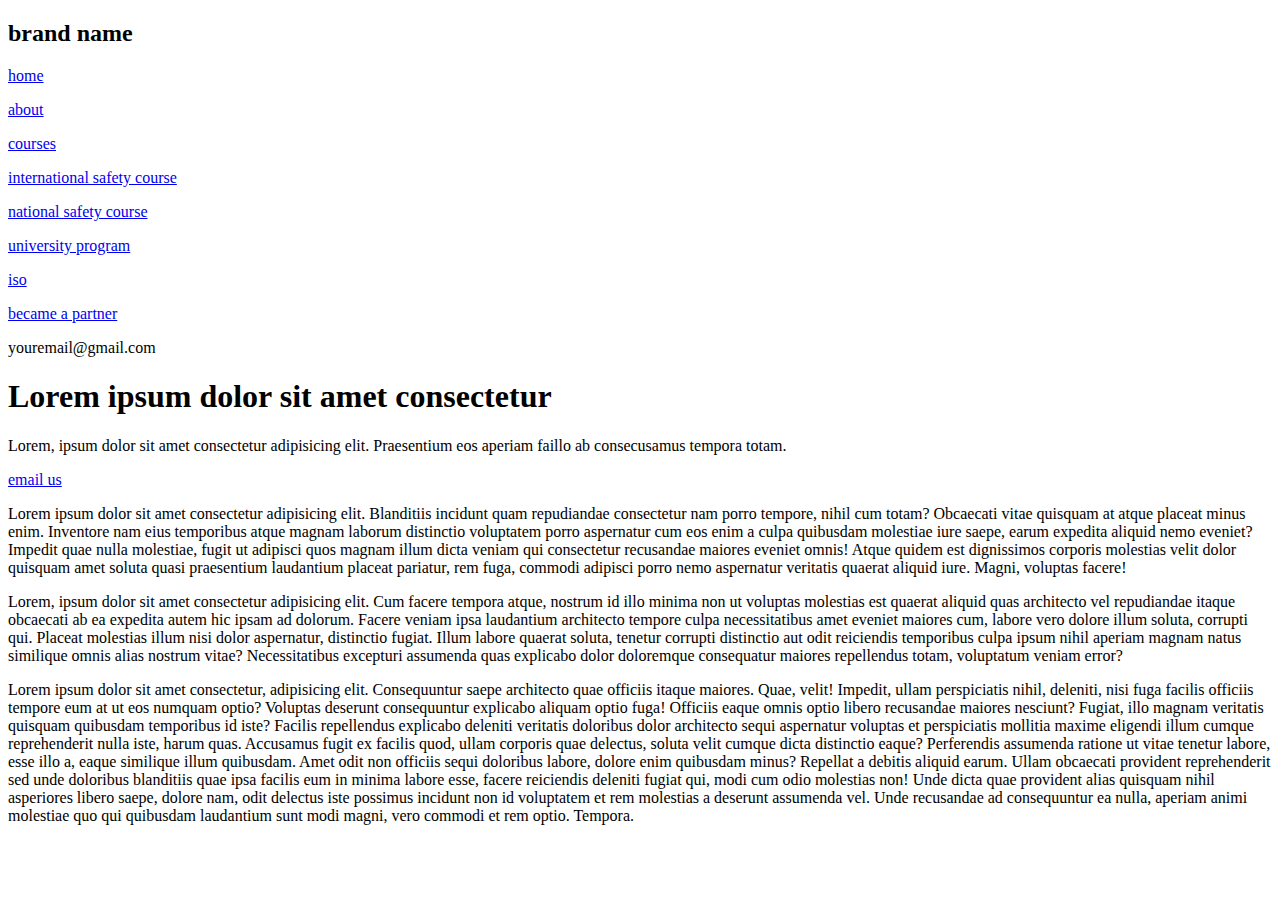
==== docs/index.html @ e9783954 "Update index.html" ====
<!DOCTYPE html>
<html lang="en">
<head>
    <meta charset="UTF-8">
    <meta name="viewport" content="width=device-width, initial-scale=1.0">
    <link rel="preconnect" href="https://fonts.gstatic.com">
    <link href="https://fonts.googleapis.com/css2?family=Ubuntu&display=swap" rel="stylesheet">
    <link rel="stylesheet" stylesheet='text/css' href="main.css">
    <title>Home</title>
</head>
<body>
    <div class="container">
        <div class="side_bar">
            <div class="logo">
                <h2>brand name</h2>
            </div>
            <div class="nav">
                <div class="navbar"><a href='#'><p class="active__bar">home</p></a></div>
                <div class="navbar"><a href="#"><p>about</p></a></div>
                <div class="navbar"><a href="#"><p>courses</p></a></div>
                <div class="navbar"><a href="#"><p>international safety course</p></a></div>
                <div class="navbar"><a href="#"><p>national safety course</p></a></div>
                <div class="navbar"><a href="#"><p>university program</p></a></div>
                <div class="navbar"><a href="#"><p>iso</p></a></div>
                <div class="navbar"><a href="#"><p>became a partner</p></a></div>
            </div>
        </div>
        <div class="main">
            <div class="hero">
                <div class="hero_email">
                    <p><i class="far fa-envelope"></i>youremail@gmail.com</p>
                </div>
                <div class="hero_card">
                    <h1>Lorem ipsum dolor sit amet consectetur</h1>
                    <p>Lorem, ipsum dolor sit amet consectetur adipisicing elit. Praesentium eos aperiam faillo ab consecusamus tempora totam.</p>
                    <div class="hero_card_button"><a href="#">email us</a></div>
                </div>
            </div>
            <div class="content">
                <p>Lorem ipsum dolor sit amet consectetur adipisicing elit. Blanditiis incidunt quam repudiandae consectetur nam porro tempore, nihil cum totam? Obcaecati vitae quisquam at atque placeat minus enim. Inventore nam eius temporibus atque magnam laborum distinctio voluptatem porro aspernatur cum eos enim a culpa quibusdam molestiae iure saepe, earum expedita aliquid nemo eveniet? Impedit quae nulla molestiae, fugit ut adipisci quos magnam illum dicta veniam qui consectetur recusandae maiores eveniet omnis! Atque quidem est dignissimos corporis molestias velit dolor quisquam amet soluta quasi praesentium laudantium placeat pariatur, rem fuga, commodi adipisci porro nemo aspernatur veritatis quaerat aliquid iure. Magni, voluptas facere!</p>
            </div>
            <div class="content">    
                <p>Lorem, ipsum dolor sit amet consectetur adipisicing elit. Cum facere tempora atque, nostrum id illo minima non ut voluptas molestias est quaerat aliquid quas architecto vel repudiandae itaque obcaecati ab ea expedita autem hic ipsam ad dolorum. Facere veniam ipsa laudantium architecto tempore culpa necessitatibus amet eveniet maiores cum, labore vero dolore illum soluta, corrupti qui. Placeat molestias illum nisi dolor aspernatur, distinctio fugiat. Illum labore quaerat soluta, tenetur corrupti distinctio aut odit reiciendis temporibus culpa ipsum nihil aperiam magnam natus similique omnis alias nostrum vitae? Necessitatibus excepturi assumenda quas explicabo dolor doloremque consequatur maiores repellendus totam, voluptatum veniam error?</p>
            </div>
            <div class="content">
                <p>Lorem ipsum dolor sit amet consectetur, adipisicing elit. Consequuntur saepe architecto quae officiis itaque maiores. Quae, velit! Impedit, ullam perspiciatis nihil, deleniti, nisi fuga facilis officiis tempore eum at ut eos numquam optio? Voluptas deserunt consequuntur explicabo aliquam optio fuga! Officiis eaque omnis optio libero recusandae maiores nesciunt? Fugiat, illo magnam veritatis quisquam quibusdam temporibus id iste? Facilis repellendus explicabo deleniti veritatis doloribus dolor architecto sequi aspernatur voluptas et perspiciatis mollitia maxime eligendi illum cumque reprehenderit nulla iste, harum quas. Accusamus fugit ex facilis quod, ullam corporis quae delectus, soluta velit cumque dicta distinctio eaque? Perferendis assumenda ratione ut vitae tenetur labore, esse illo a, eaque similique illum quibusdam. Amet odit non officiis sequi doloribus labore, dolore enim quibusdam minus? Repellat a debitis aliquid earum. Ullam obcaecati provident reprehenderit sed unde doloribus blanditiis quae ipsa facilis eum in minima labore esse, facere reiciendis deleniti fugiat qui, modi cum odio molestias non! Unde dicta quae provident alias quisquam nihil asperiores libero saepe, dolore nam, odit delectus iste possimus incidunt non id voluptatem et rem molestias a deserunt assumenda vel. Unde recusandae ad consequuntur ea nulla, aperiam animi molestiae quo qui quibusdam laudantium sunt modi magni, vero commodi et rem optio. Tempora.</p>
            </div>
        </div>
    </div>
</body>
</html>
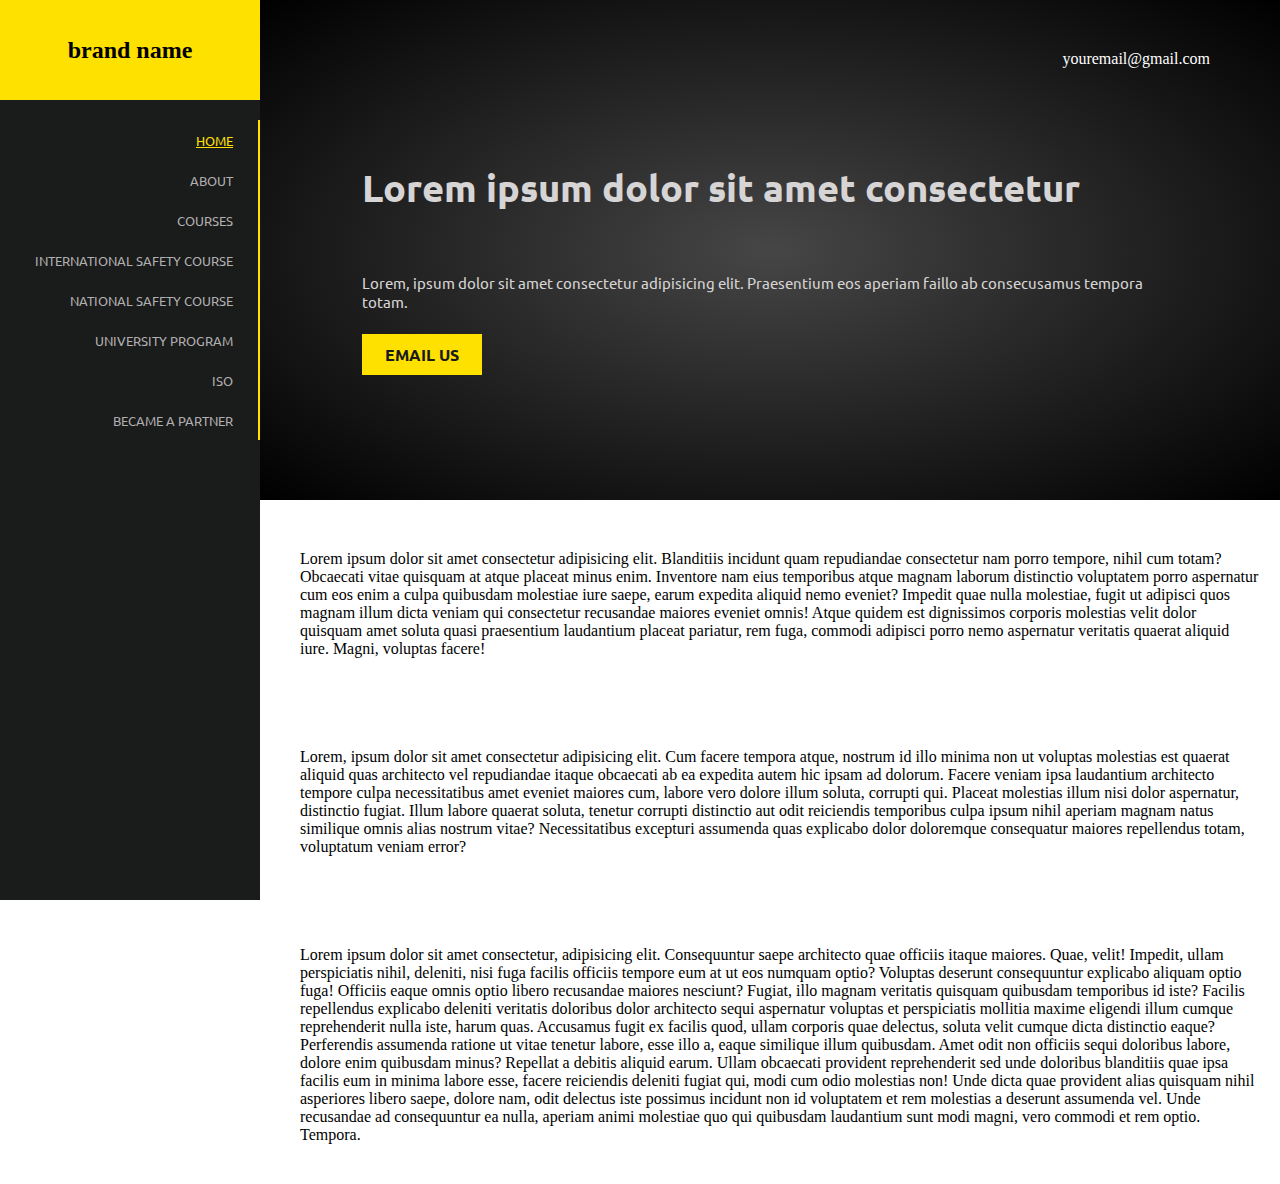
==== commit 90cb9489: "responsive update" ====
--- a/docs/index.html
+++ b/docs/index.html
@@ -13,6 +13,7 @@
         <div class="side_bar">
             <div class="logo">
                 <h2>brand name</h2>
+                <div class="toggle_menu"></div>
             </div>
             <div class="nav">
                 <div class="navbar"><a href='#'><p class="active__bar">home</p></a></div>
@@ -48,4 +49,4 @@
         </div>
     </div>
 </body>
-</html>
+</html>--- a/docs/main.css
+++ b/docs/main.css
@@ -0,0 +1,191 @@
+
+:root {
+    --yellow:rgb(255, 225, 0);
+    --black:rgb(26, 27, 27);
+}
+
+* {
+    margin:0;
+    padding:0;
+    box-sizing:border-box;
+}
+/*
+.container {
+    width:100vw;
+    height:100vh;
+    background-color:white;
+    display:grid;
+    grid-template-columns: 260px auto;
+}*/
+
+.logo {
+    background-color:var(--yellow);
+    display:flex;
+}
+
+.logo h2 {
+    margin:auto;
+}
+
+.toggle_menu {
+    display:none;
+    position:relative;
+    width:90px;
+    height:90px;
+    background-color:red;
+}
+
+.side_bar {
+    width:260px;
+    height:100vh;
+    position:fixed;
+    display:grid;
+    grid-template-rows: 100px auto;
+}
+
+.active__bar {
+    color:var(--yellow);
+    text-decoration:underline;
+}
+
+.nav {
+    padding-top:20px;
+    display:flex;
+    flex-direction: column;
+    justify-items: right;
+    position:relative;
+    height:100%;
+    width:100%;
+    background-color:var(--black);
+    font-family: 'Ubuntu', sans-serif;
+}
+
+.navbar {
+    display:flex;
+    align-items: center;
+    justify-content: right;
+    position:relative;
+    width:100%;
+    height:40px;
+    border-right: solid 2px var(--yellow);
+}
+
+.navbar p {
+    position:absolute;
+    right:0;
+    padding-right:25px;
+
+}
+
+.nav a {
+    display:flex;
+    align-items:center;
+    color:rgb(177, 176, 176);
+    text-decoration:none;
+    text-transform:uppercase;
+    font-size: .80em;
+}
+
+.nav a:hover {
+    color:var(--yellow);
+    font-size:.8em;
+}
+
+.nav a:hover p {
+    transform:translate(1.5);
+}
+
+.main {
+    width:calc(100% - 260px);
+    height:100%;
+    margin-left:260px;
+}
+
+.hero {
+    display:flex;
+    justify-content:center;
+    align-items:center;
+    position:relative;
+    width:100%;
+    height:500px;
+    background-image: url(images/hero_hse.jpg), radial-gradient(rgb(71, 70, 70), black);
+    background-position: right;
+    background-size:cover;
+    background-blend-mode: overlay;
+}
+.hero_email {
+    position:absolute;
+    display:flex;
+    align-items:center;
+    top:20px;
+    right:30px;
+    color:white;
+    padding:30px 40px 20px 30px;
+}
+
+.hero_card {
+    position:relative;
+    align-items:center;
+    width:80%;
+    height:50%;
+    display:grid;
+    justify-content: center;
+    grid-template-rows:3fr 2fr 1fr;
+    color:rgb(214, 212, 212);
+    font-family: 'Ubuntu', sans-serif;
+}
+
+.hero_card h1 {
+    font-size:3vw;
+}
+.hero_card p {
+    font-size:15px;
+}
+
+.hero_card_button {
+    justify-content: center;
+    text-align: center;
+    padding:10px 15px;
+    text-decoration:none;
+    position:relative;
+    background-color:var(--yellow);
+    width:120px;
+}
+
+.hero_card_button a {
+    text-decoration: none;
+    color:var(--black);
+    align-self: center;
+    text-transform:uppercase;
+    font-weight: 700;
+}
+
+.content {
+    padding:50px 20px 40px 40px;
+}
+
+@media only screen and (max-width: 900px) {
+    .side_bar {
+        position:relative;
+        width:100vw;
+        height:90px;
+        display:flex;
+    }
+    .logo {
+        height:90px;
+        width:100vw;
+    }
+    .toggle_menu {
+        display:block;
+    }
+    .nav {
+        display:none;
+    }
+    .main {
+        width: 100vw;
+        margin-left:0;
+    }
+    .hero_card h1 {
+        font-size:30px;
+    }
+}